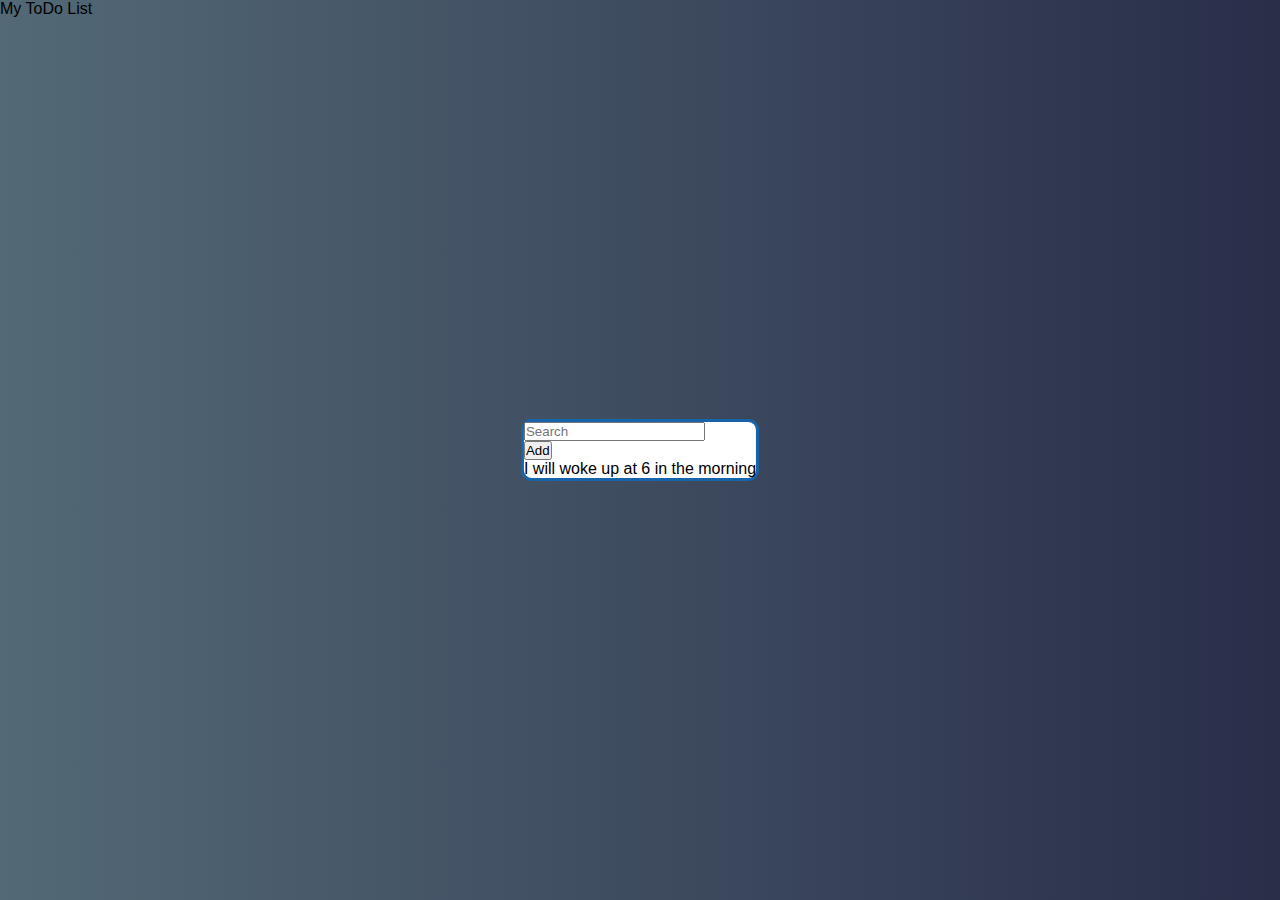
==== index.html @ 6504fa47 "ci/cd" ====
<html lang="en">
  <head>
    <meta charset="UTF-8" />
    <meta http-equiv="X-UA-Compatible" content="IE=edge" />
    <meta name="viewport" content="width=device-width, initial-scale=1.0" />
    <link
      rel="stylesheet"
      href="https://cdnjs.cloudflare.com/ajax/libs/font-awesome/6.2.1/css/all.min.css"
      integrity="sha512-MV7K8+y+gLIBoVD59lQIYicR65iaqukzvf/nwasF0nqhPay5w/9lJmVM2hMDcnK1OnMGCdVK+iQrJ7lzPJQd1w=="
      crossorigin="anonymous"
      referrerpolicy="no-referrer"
    />
    <link rel="stylesheet" href="css/style.css" />
    <title>My First ToDo App</title>
  </head>
  <body>
    <section id="entire-section">
      <div class="container">
        <div class="first-content">My ToDo List</div>
        <!--  -->
        <!--  -->
        <div class="todo-container">
          <div class="todo-first-flex-items">
            <form>
              <input type="search" placeholder="Search" />
            </form>
            <button class="btn">Add</button>
          </div>
          <!--  -->
          <!--  -->
          <div class="todo-second-flex-items">
            <p class="todo-paragraph">I will woke up at 6 in the morning</p>
            <i class="fa-solid fa-trash delete-btn"></i>
          </div>
        </div>
      </div>
    </section>
    <!-- javascript -->
    <script src="js/main.js"></script>
  </body>
</html>
---- css/style.css ----
* {
  margin: 0;
  padding: 0;
  box-sizing: border-box;
}
html {
  scroll-behavior: smooth;
}
body {
  font-family: sans-serif;
}
#entire-section {
  position: relative;
  background: linear-gradient(to right, #536976, #292e49);
  height: 100vh;
  width: 100vw;
}
.todo-container {
  position: absolute;
  left: 50%;
  top: 50%;
  transform: translate(-50%, -50%);
  background-color: #fff;
  box-shadow: 0 0 0 3px #1864ab;
  border-radius: 8px;
}
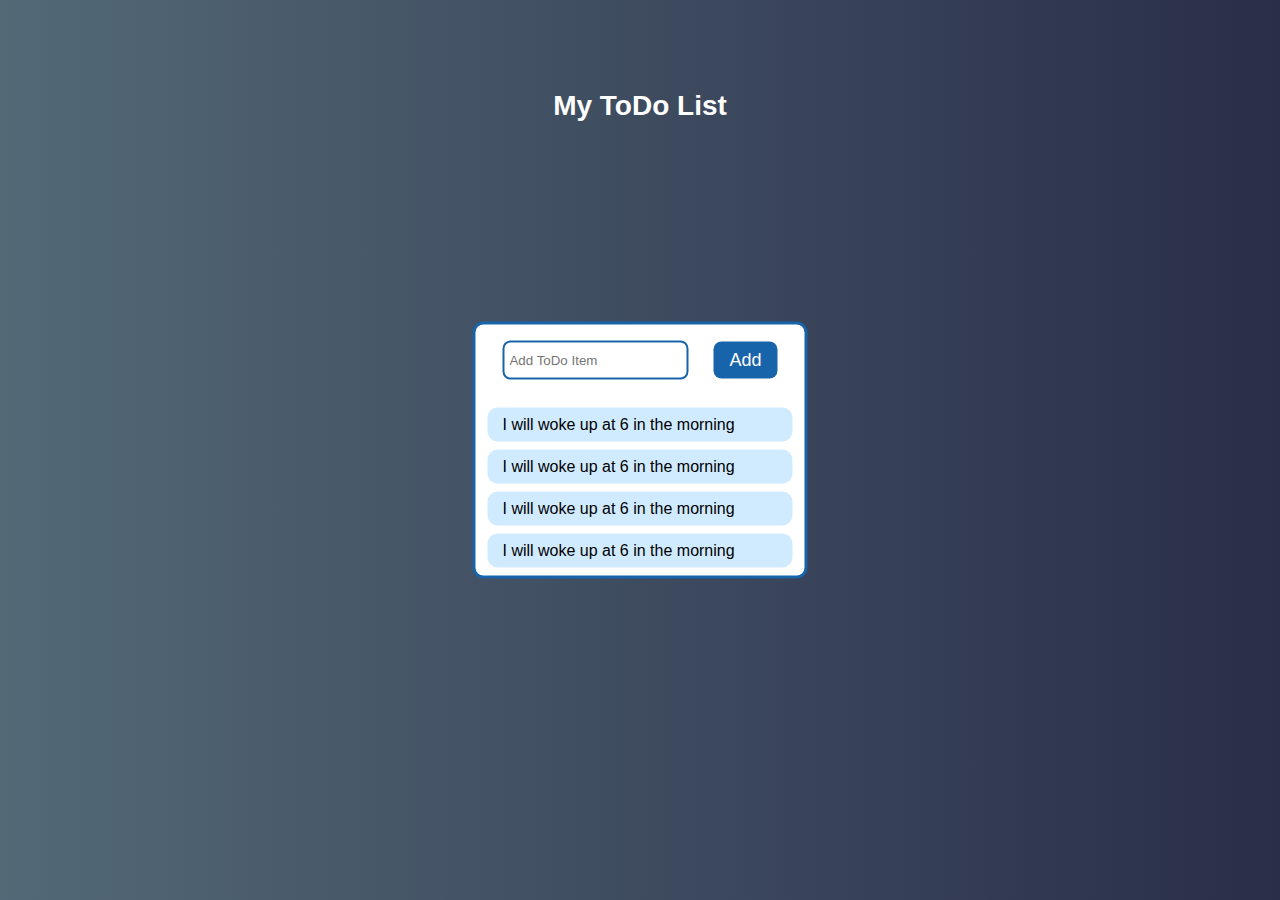
==== commit 2840845a: "ci/cd" ====
--- a/index.html
+++ b/index.html
@@ -16,21 +16,40 @@
   <body>
     <section id="entire-section">
       <div class="container">
-        <div class="first-content">My ToDo List</div>
+        <div class="first-content-title">My ToDo List</div>
         <!--  -->
         <!--  -->
         <div class="todo-container">
+          <span class="error"></span>
           <div class="todo-first-flex-items">
             <form>
-              <input type="search" placeholder="Search" />
+              <input type="text" placeholder="Add ToDo Item" />
             </form>
             <button class="btn">Add</button>
           </div>
           <!--  -->
           <!--  -->
-          <div class="todo-second-flex-items">
-            <p class="todo-paragraph">I will woke up at 6 in the morning</p>
-            <i class="fa-solid fa-trash delete-btn"></i>
+          <div class="todo-contents">
+            <!--  -->
+            <div class="first-todo-content todo-second-flex-items">
+              <p class="todo-paragraph">I will woke up at 6 in the morning</p>
+              <i class="fa-solid fa-trash delete-btn"></i>
+            </div>
+            <!--  -->
+            <div class="second-todo-content todo-second-flex-items">
+              <p class="todo-paragraph">I will woke up at 6 in the morning</p>
+              <i class="fa-solid fa-trash delete-btn"></i>
+            </div>
+            <!--  -->
+            <div class="third-todo-content todo-second-flex-items">
+              <p class="todo-paragraph">I will woke up at 6 in the morning</p>
+              <i class="fa-solid fa-trash delete-btn"></i>
+            </div>
+            <!--  -->
+            <div class="fourth-todo-content todo-second-flex-items">
+              <p class="todo-paragraph">I will woke up at 6 in the morning</p>
+              <i class="fa-solid fa-trash delete-btn"></i>
+            </div>
           </div>
         </div>
       </div>
--- a/css/style.css
+++ b/css/style.css
@@ -23,4 +23,72 @@
   background-color: #fff;
   box-shadow: 0 0 0 3px #1864ab;
   border-radius: 8px;
+  padding: 8px 12px;
 }
+.first-content-title {
+  text-align: center;
+  position: absolute;
+  left: 50%;
+  top: 10%;
+  transform: translate(-50%, 0);
+  color: #fff;
+  font-size: 28px;
+  font-weight: 700;
+}
+.error {
+  color: red;
+}
+.todo-first-flex-items {
+  display: flex;
+  justify-content: space-between;
+  align-items: center;
+  padding: 8px 15px;
+  gap: 25px;
+  margin-bottom: 20px;
+}
+.btn {
+  background: #1864ab;
+  outline: none;
+  border: none;
+  padding: 8px 16px;
+  border-radius: 8px;
+  color: #fff;
+  font-size: 18px;
+  cursor: pointer;
+  transition: all 0.5s ease-in-out;
+}
+.btn:hover,
+.btn:active {
+  background-color: #fff;
+  box-shadow: 0 0 0 2px #1864ab;
+  color: #1864ab;
+}
+input[type="text"] {
+  padding: 10px 0 10px 5px;
+  border-radius: 8px;
+  border: 2px solid #1864ab;
+  outline: none;
+}
+input[type="text"]:active {
+  border: 2px solid #1864ab;
+  outline: none;
+}
+.todo-contents {
+  display: flex;
+  flex-direction: column;
+  gap: 8px;
+}
+.todo-second-flex-items {
+  display: flex;
+  justify-content: space-between;
+  align-items: center;
+  gap: 8px;
+  padding: 8px 15px;
+  background: #d0ebff;
+  border-radius: 10px;
+}
+.delete-btn {
+  color: rgb(233, 4, 4);
+  font-size: 24px;
+  cursor: pointer;
+}
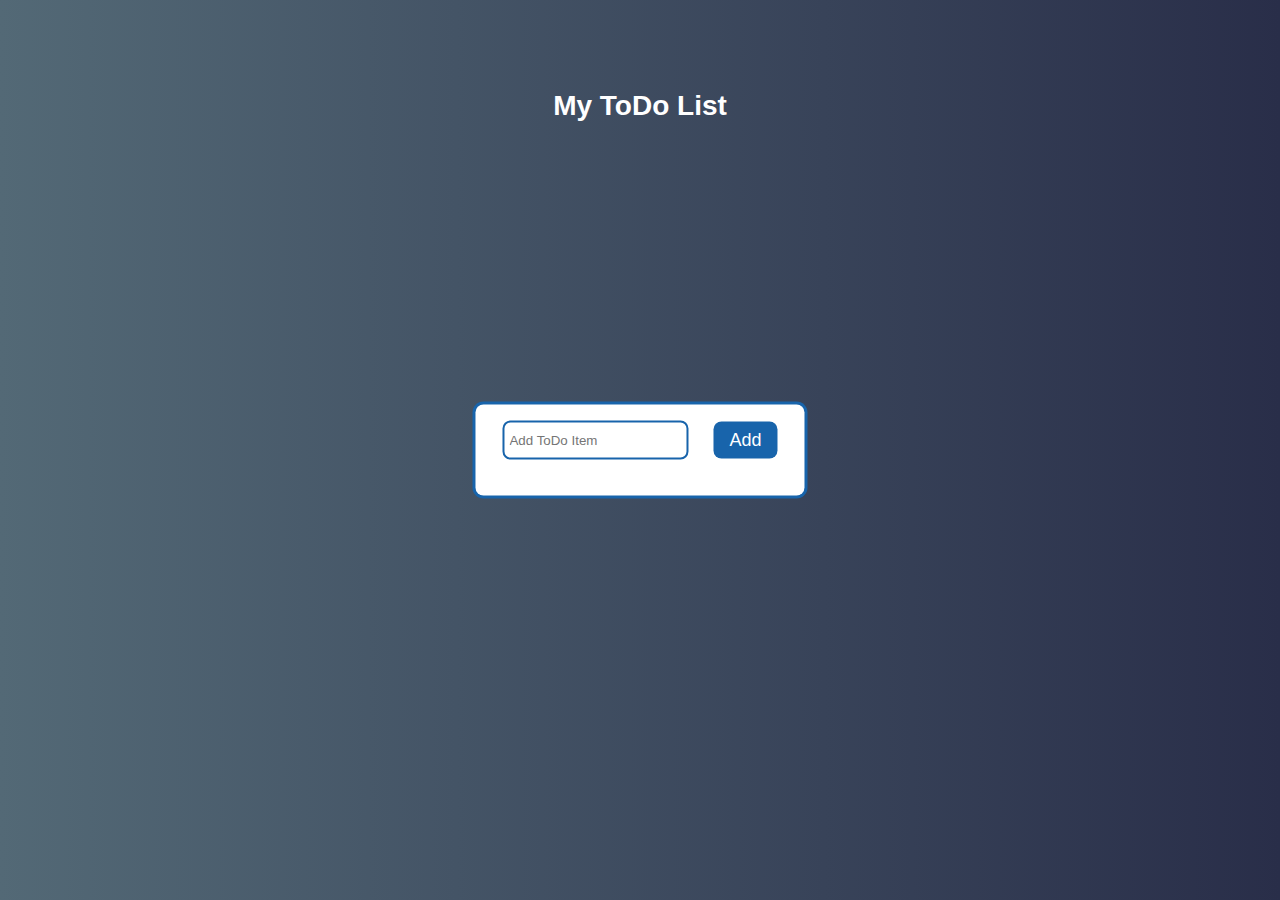
==== commit 21becfb5: "ci/cd" ====
--- a/index.html
+++ b/index.html
@@ -29,28 +29,7 @@
           </div>
           <!--  -->
           <!--  -->
-          <div class="todo-contents">
-            <!--  -->
-            <div class="first-todo-content todo-second-flex-items">
-              <p class="todo-paragraph">I will woke up at 6 in the morning</p>
-              <i class="fa-solid fa-trash delete-btn"></i>
-            </div>
-            <!--  -->
-            <div class="second-todo-content todo-second-flex-items">
-              <p class="todo-paragraph">I will woke up at 6 in the morning</p>
-              <i class="fa-solid fa-trash delete-btn"></i>
-            </div>
-            <!--  -->
-            <div class="third-todo-content todo-second-flex-items">
-              <p class="todo-paragraph">I will woke up at 6 in the morning</p>
-              <i class="fa-solid fa-trash delete-btn"></i>
-            </div>
-            <!--  -->
-            <div class="fourth-todo-content todo-second-flex-items">
-              <p class="todo-paragraph">I will woke up at 6 in the morning</p>
-              <i class="fa-solid fa-trash delete-btn"></i>
-            </div>
-          </div>
+          <div class="todo-contents"></div>
         </div>
       </div>
     </section>
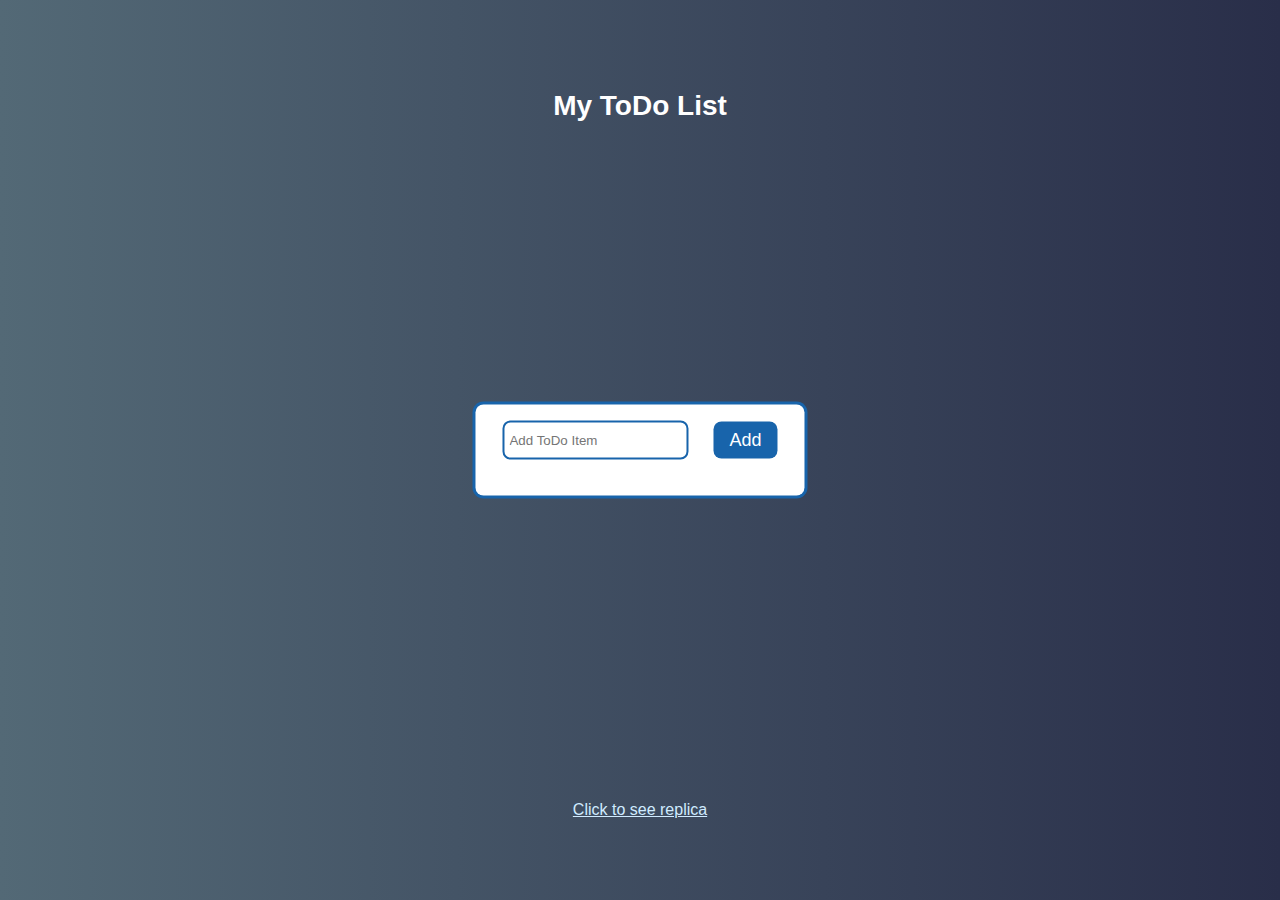
==== commit d22cffe1: "ci/cd" ====
--- a/index.html
+++ b/index.html
@@ -32,6 +32,9 @@
           <div class="todo-contents"></div>
         </div>
       </div>
+      <a href="replica.html" target="_blank" class="replica"
+        >Click to see replica</a
+      >
     </section>
     <!-- javascript -->
     <script src="js/main.js"></script>
--- a/css/style.css
+++ b/css/style.css
@@ -8,6 +8,14 @@
 }
 body {
   font-family: sans-serif;
+}
+.replica:link,
+.replica:visited {
+  position: absolute;
+  left: 50%;
+  top: 89%;
+  transform: translate(-50%, 0);
+  color: #d0ebff;
 }
 #entire-section {
   position: relative;
